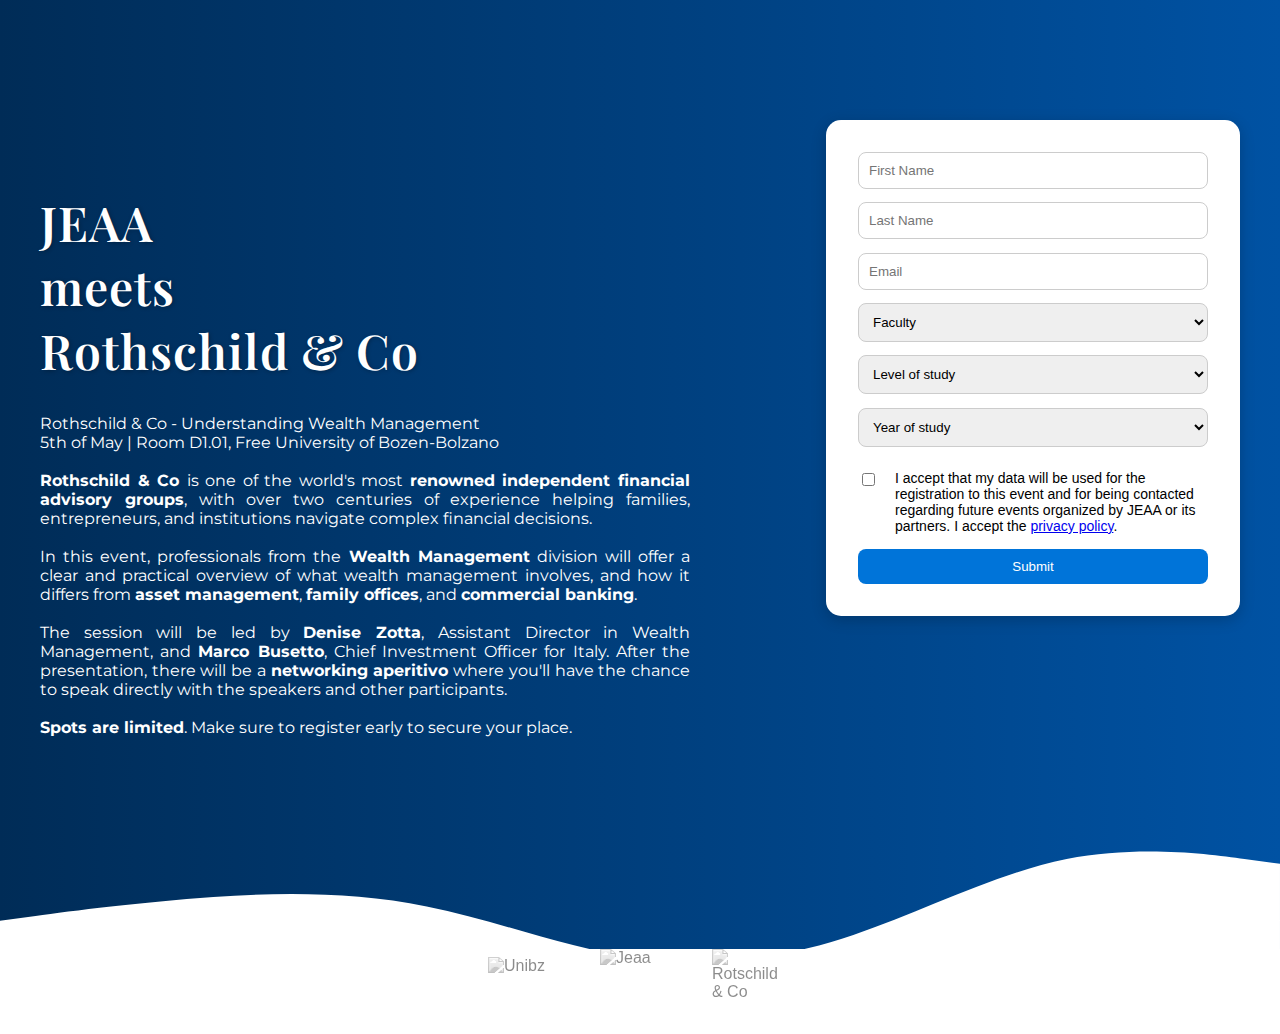
==== index.html @ 2bf0bf8e "Update index.html" ====
<!DOCTYPE html>
<html lang="en">
<head>
  <meta charset="UTF-8" />
  <meta name="viewport" content="width=device-width, initial-scale=1.0"/>
  <title>Rotschild & JEAA</title>
  <link rel="stylesheet" href="style.css"/>
  <link href="https://fonts.googleapis.com/css2?family=Playfair+Display:wght@500;600;700&display=swap" rel="stylesheet">
  <link href='https://fonts.googleapis.com/css?family=Montserrat' rel='stylesheet'>

</head>
<body>
    <div id="cursor" class="cursor"></div>
    <section class="hero">
        <div class="content">
            <div class="left">

                <h1 class="responsive-title">
                    JEAA<br class="mobile-break"> meets <br class="mobile-break"> Rothschild & Co
                </h1>

                <div class="text">
                    <p align="justify"> Rothschild & Co - Understanding Wealth Management <br>
                        5th of May | Room D1.01, Free University of Bozen-Bolzano <br><br>
                        <strong>Rothschild & Co </strong>is one of the world's most <strong>renowned independent financial advisory groups</strong>, with over two centuries of experience helping families, entrepreneurs, and institutions navigate complex financial decisions. <br><br>
                        In this event, professionals from the <strong>Wealth Management</strong> division will offer a clear and practical overview of what wealth management involves, and how it differs from <strong>asset management</strong>, <strong>family offices</strong>, and <strong>commercial banking</strong>. <br><br>
                        The session will be led by <strong>Denise Zotta</strong>, Assistant Director in Wealth Management, and <strong>Marco Busetto</strong>, Chief Investment Officer for Italy. After the presentation, there will be a <strong>networking aperitivo</strong> where you'll have the chance to speak directly with the speakers and other participants. <br><br>
                        <strong>Spots are limited</strong>. Make sure to register early to secure your place.
                    </p>  
                </div>

            </div>

            <div class="right">
                <form action="https://formspree.io/f/xzzeylgb" method="POST">

                    <input type="text" name="First Name" placeholder="First Name" required />
                    <input type="text" name="Last Name" placeholder="Last Name" required />
                    <input type="email" name="Email" placeholder="Email" required />

                    <select name="Faculty" placeholder="Faculty" required >
                        <option value="select">Faculty</option>
                        <option value="A, E and Food Sciences">Agricultural, Environmental and Food Sciences</option>
                        <option value="Design and Art">Design and Art</option>
                        <option value="Economics and Management">Economics and Management</option>
                        <option value="Education">Education</option>
                        <option value="Engineering">Engineering</option>
                    </select>  

                    <select name="Level" placeholder="Faculty" required >
                        <option value="select">Level of study</option>
                        <option value="Bachelor">Bachelor</option>
                        <option value="Master">Master</option>
                        <option value="Executive Master">Executive Master</option>
                        <option value="PhD">PhD</option>
                        <option value="Lifelong Learning">Lifelong learning</option>
                    </select>  

                    <select name="Year" placeholder="Year" required >
                        <option value="select">Year of study</option>
                        <option value="1st">1st</option>
                        <option value="2nd">2nd</option>
                        <option value="3rd">3nd</option>
                        <option value="4th">4th</option>
                        <option value="5th">5th</option>
                        <option value="other">Other</option>
                    </select> 
              
                    <div class="privacy-consent">
                        <input type="checkbox" name="privacyConsent" required /> 
                        <label>I accept that my data will be used for the  registration to this event and for being contacted regarding future events organized by JEAA or its partners. I accept the <a href="https://www.jeaa.it/en/privacy-and-terms/" target="_blank">privacy policy</a>.</label>
                    </div>
          
                    <button type="submit">Submit</button>

                </form>
            </div>

        </div>
    
        <svg class="wave" xmlns="http://www.w3.org/2000/svg" viewBox="0 0 1440 320">
            <path fill="#ffffff" fill-opacity="1" d="M0,192L40,186.7C80,181,160,171,240,165.3C320,160,400,160,480,176C560,192,640,224,720,234.7C800,245,880,235,960,208C1040,181,1120,139,1200,122.7C1280,107,1360,117,1400,122.7L1440,128L1440,320L1400,320C1360,320,1280,320,1200,320C1120,320,1040,320,960,320C880,320,800,320,720,320C640,320,560,320,480,320C400,320,320,320,240,320C160,320,80,320,40,320L0,320Z"></path>
        </svg>
          
        
    </section>
    
    <section class="footer-logos">
        <img src="https://i.postimg.cc/QNvwqq4v/unibz-logo.png" alt="Unibz">
        <img src="https://i.postimg.cc/tJSdLdnV/jeaa-junior-enterprise-alto-adige-logo-1-Photoroom-1.png" alt="Jeaa">
        <img src="https://seekvectors.com/files/download/rothschild-bank-logo-04.png" alt="Rotschild & Co">
    </section>

    
<script>
    const form = document.querySelector("form");
  
    form.addEventListener("submit", function(e) {
        const email = form.querySelector('input[name="Email"]')?.value;

        if (email && localStorage.getItem(`submitted_${email}`)) {
            alert("You have already submitted the form with this email.");
            e.preventDefault();
            return false;
        }

        if (email) {
            localStorage.setItem(`submitted_${email}`, "true");
        }
    });
</script>

</body>

</html>
---- style.css ----
body {
    margin: 0;
    font-family: 'Segoe UI', sans-serif;
    background-color: #ffffff;
    color: #1a1a1a;
    overflow-x: hidden;  
}
  
.hero {
    background: linear-gradient(to right, #002c57, #0052a3);
    color: white;
    padding: 25rem 2rem 0 2rem;
    position: relative;
}
  
.content {
    display: flex;
    justify-content: space-between;
    align-items: center;
    max-width: 1200px;
    margin: 0 auto;
    flex-wrap: wrap;
    position: relative;
    top: -180px; 
}

@media screen and (max-width: 767px) {
    * {
        box-sizing: border-box;
    }
      
    body {
        overflow-x: hidden;
    }

    .hero {
        padding-top: 6rem;
    }
  
    .content {
        flex-direction: column;
        align-items: center;
        top: 0 !important; 
        margin-top: 0 !important;
    }
  
    .left h1 {
        font-size: 2.2rem;
        margin-top: -50px;
        align-self: center;
    }
  
    .right {
        width: 100%;
        max-width: 100%;
        padding: 1.5rem;   
        margin: 1rem 0 3rem 0 !important;   
        margin-top: 0 !important;
        margin-left: 0 !important;
        align-self: center;
        margin-bottom: 3rem;
    }  

    .left, .text {
        width: 100%;
        max-width: 100%
    }
   
}

.left {
    flex: 1;
    min-width: 300px;
    align-self: flex-start;
    margin-top: 70px;
}

.text {
    width : 100%;
    max-width: 650px;
}

.left h1 {
    font-size: 3rem;
    font-family: 'Playfair Display', serif;
    font-weight: 600;
    letter-spacing: 1px;
    margin-bottom: 2rem;
    margin-top: -100px;
    color: #ffffff;
    text-shadow: 1px 1px 4px rgba(0, 0, 0, 0.3); 
}
      
.left p {
    font-size: 1rem;
    margin-bottom: 2rem;
    font-family: 'Montserrat';
}
  
.logos img {
    width: 80px;
    height: 80px;
    margin-right: 1rem;
    background: white;
    padding: 0.5rem;
    border-radius: 8px;
}

.right {
    background: white;
    padding: 2rem;
    margin-top: -100px;
    border-radius: 15px;
    color: #000;
    width: 350px; 
    box-shadow: 0 4px 15px rgba(0,0,0,0.2);
    align-self: flex-start;
    margin-left: auto; 
}
  
.privacy-consent label {
    display:inline;
    align-items: center;
    font-size: 14px;    
}
  
.privacy-consent input[type="checkbox"] {
    margin-right: 10px;
}

.privacy-consent {
    display: flex;
    align-items: flex-start;
    gap: 10px;
    margin-top: 10px;
}

form {
    display: flex;
    flex-direction: column;    
}
  
input {
    padding: 0.75em;
    margin-bottom: 1em;
    border: 1px solid #ccc;
    border-radius: 8px;
}

select {
    padding: 0.75em;
    margin-bottom: 1em;
    border: 1px solid #ccc;
    border-radius: 8px;
}
  
button {
    padding: 0.75em;
    background-color: #0074D9;
    color: white;
    border: none;
    border-radius: 8px;
    cursor: pointer;
    margin-top: 15px;
}
  
button:hover {
    background-color: #005fa3;
}
  
.wave {
    position: absolute;
    bottom: 0; 
    left: 0;
    width: 100%;
    height: auto;  
    margin-bottom: -85px;
}
  
.footer-logos {
    background: white;
    display: flex;
    justify-content: center;
    flex-wrap: wrap;
    padding: 0rem 1rem;
    gap: 2rem;
}
  
.footer-logos img {
    width: 80px;
    height: 80px;
    opacity: 0.5;
    filter: grayscale(100%);
    transition: transform 0.3s ease, opacity 0.3s ease, filter 0.3s ease;
    cursor: pointer;
}

.footer-logos img:first-child{
    width:80px;
    height:65px;
    align-self: center;
}
    
.footer-logos img:hover {
    transform: scale(1.1);
    opacity: 1;
    filter: grayscale(0%);
}
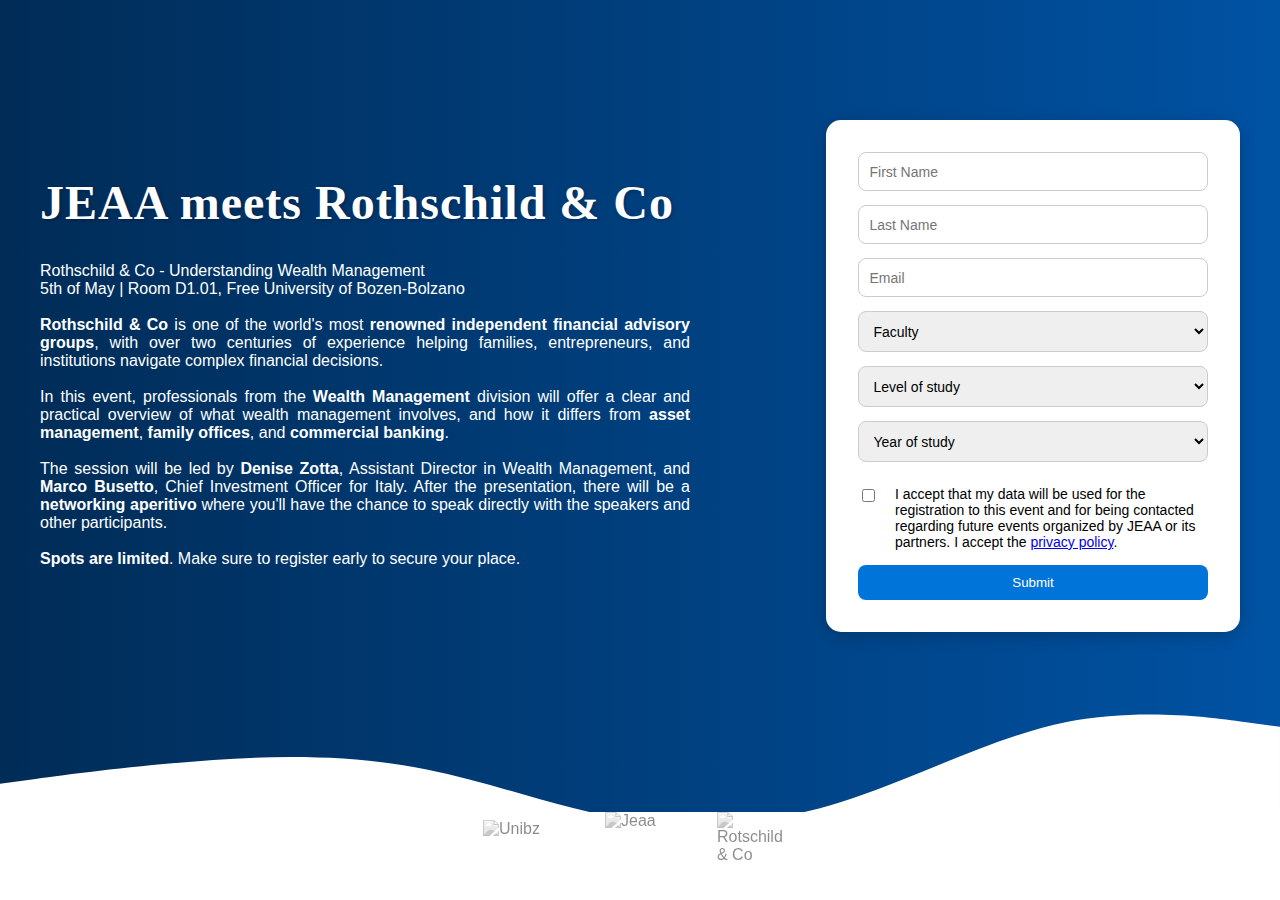
==== commit bf77c661: "Update index.html" ====
--- a/index.html
+++ b/index.html
@@ -10,7 +10,7 @@
 
 </head>
 <body>
-    <div id="cursor" class="cursor"></div>
+    
     <section class="hero">
         <div class="content">
             <div class="left">
--- a/style.css
+++ b/style.css
@@ -24,6 +24,10 @@
     top: -180px; 
 }
 
+.mobile-break {
+    display: none;
+}
+
 @media screen and (max-width: 767px) {
     * {
         box-sizing: border-box;
@@ -43,9 +47,13 @@
         top: 0 !important; 
         margin-top: 0 !important;
     }
-  
+
+    .mobile-break {
+        display: inline;
+    }
+    
     .left h1 {
-        font-size: 2.2rem;
+        font-size: 2rem;
         margin-top: -50px;
         align-self: center;
     }
@@ -82,11 +90,11 @@
 
 .left h1 {
     font-size: 3rem;
-    font-family: 'Playfair Display', serif;
+    font-family: calluna, serif;
     font-weight: 600;
     letter-spacing: 1px;
     margin-bottom: 2rem;
-    margin-top: -100px;
+    margin-top: -115px;
     color: #ffffff;
     text-shadow: 1px 1px 4px rgba(0, 0, 0, 0.3); 
 }
@@ -94,7 +102,7 @@
 .left p {
     font-size: 1rem;
     margin-bottom: 2rem;
-    font-family: 'Montserrat';
+    font-family: "Source Sans Pro", sans-serif;
 }
   
 .logos img {
@@ -122,6 +130,7 @@
     display:inline;
     align-items: center;
     font-size: 14px;    
+    font-family: "Source Sans Pro", sans-serif;
 }
   
 .privacy-consent input[type="checkbox"] {
@@ -145,6 +154,17 @@
     margin-bottom: 1em;
     border: 1px solid #ccc;
     border-radius: 8px;
+}
+
+input, select, textarea {
+    font-family: "Source Sans Pro", sans-serif;
+    font-size: 14px;
+}
+  
+input::placeholder,
+select::placeholder {
+  font-family: "Source Sans Pro", sans-serif; 
+  font-size: 14px;
 }
 
 select {
@@ -175,7 +195,8 @@
     width: 100%;
     height: auto;  
     margin-bottom: -85px;
-}
+    display: block;
+}  
   
 .footer-logos {
     background: white;
@@ -200,6 +221,9 @@
     height:65px;
     align-self: center;
 }
+.footer-logos img:nth-child(2) {
+    margin-left: 10px;
+  }
     
 .footer-logos img:hover {
     transform: scale(1.1);
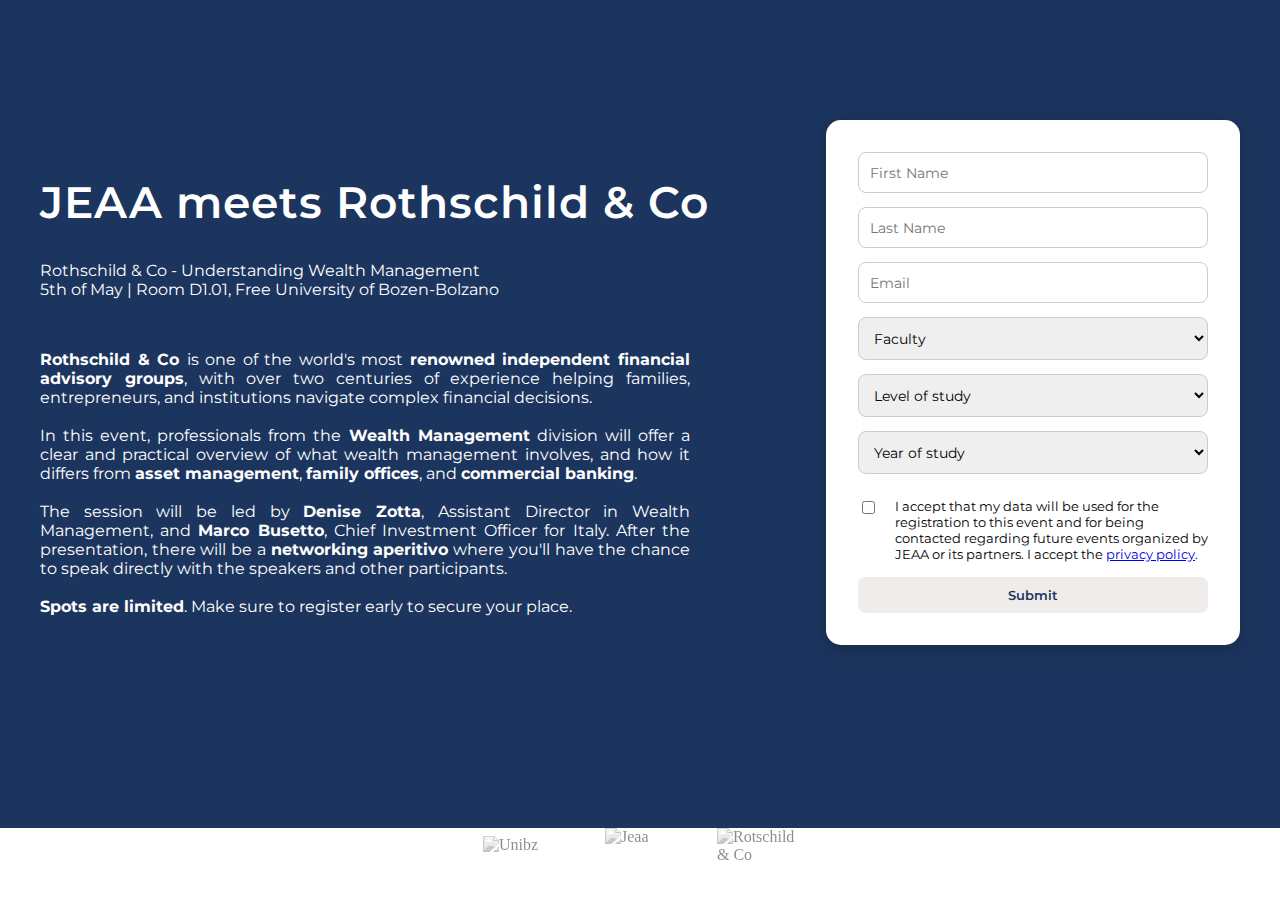
==== commit 45cc32be: "Update index.html" ====
--- a/index.html
+++ b/index.html
@@ -18,10 +18,12 @@
                 <h1 class="responsive-title">
                     JEAA<br class="mobile-break"> meets <br class="mobile-break"> Rothschild & Co
                 </h1>
+                <p class="subtitle" align="justify">Rothschild & Co - Understanding Wealth Management <br>
+                                   5th of May | Room D1.01, Free University of Bozen-Bolzano <br><br>
+                </p>
 
                 <div class="text">
-                    <p align="justify"> Rothschild & Co - Understanding Wealth Management <br>
-                        5th of May | Room D1.01, Free University of Bozen-Bolzano <br><br>
+                    <p align="justify"> 
                         <strong>Rothschild & Co </strong>is one of the world's most <strong>renowned independent financial advisory groups</strong>, with over two centuries of experience helping families, entrepreneurs, and institutions navigate complex financial decisions. <br><br>
                         In this event, professionals from the <strong>Wealth Management</strong> division will offer a clear and practical overview of what wealth management involves, and how it differs from <strong>asset management</strong>, <strong>family offices</strong>, and <strong>commercial banking</strong>. <br><br>
                         The session will be led by <strong>Denise Zotta</strong>, Assistant Director in Wealth Management, and <strong>Marco Busetto</strong>, Chief Investment Officer for Italy. After the presentation, there will be a <strong>networking aperitivo</strong> where you'll have the chance to speak directly with the speakers and other participants. <br><br>
@@ -77,11 +79,11 @@
             </div>
 
         </div>
-    
+        <!--
         <svg class="wave" xmlns="http://www.w3.org/2000/svg" viewBox="0 0 1440 320">
             <path fill="#ffffff" fill-opacity="1" d="M0,192L40,186.7C80,181,160,171,240,165.3C320,160,400,160,480,176C560,192,640,224,720,234.7C800,245,880,235,960,208C1040,181,1120,139,1200,122.7C1280,107,1360,117,1400,122.7L1440,128L1440,320L1400,320C1360,320,1280,320,1200,320C1120,320,1040,320,960,320C880,320,800,320,720,320C640,320,560,320,480,320C400,320,320,320,240,320C160,320,80,320,40,320L0,320Z"></path>
         </svg>
-          
+        -->  
         
     </section>
     
--- a/style.css
+++ b/style.css
@@ -1,13 +1,13 @@
 body {
     margin: 0;
-    font-family: 'Segoe UI', sans-serif;
-    background-color: #ffffff;
+    /*font-family: 'Segoe UI', sans-serif;
+    background-color: #ffffff;*/
     color: #1a1a1a;
     overflow-x: hidden;  
 }
   
 .hero {
-    background: linear-gradient(to right, #002c57, #0052a3);
+    background: #1C355E;
     color: white;
     padding: 25rem 2rem 0 2rem;
     position: relative;
@@ -52,9 +52,8 @@
         display: inline;
     }
     
-    .left h1 {
+    .left h1.responsive-title {
         font-size: 2rem;
-        margin-top: -50px;
         align-self: center;
     }
   
@@ -81,6 +80,7 @@
     min-width: 300px;
     align-self: flex-start;
     margin-top: 70px;
+    
 }
 
 .text {
@@ -89,22 +89,21 @@
 }
 
 .left h1 {
-    font-size: 3rem;
-    font-family: calluna, serif;
+    font-size: 2.755rem;
+    font-family: 'Montserrat';
     font-weight: 600;
     letter-spacing: 1px;
     margin-bottom: 2rem;
     margin-top: -115px;
     color: #ffffff;
-    text-shadow: 1px 1px 4px rgba(0, 0, 0, 0.3); 
 }
       
 .left p {
     font-size: 1rem;
     margin-bottom: 2rem;
-    font-family: "Source Sans Pro", sans-serif;
-}
-  
+    font-family: 'Montserrat';
+}
+/*  
 .logos img {
     width: 80px;
     height: 80px;
@@ -113,24 +112,27 @@
     padding: 0.5rem;
     border-radius: 8px;
 }
+*/    
 
 .right {
     background: white;
     padding: 2rem;
+    border-radius: 15px;
     margin-top: -100px;
-    border-radius: 15px;
     color: #000;
     width: 350px; 
     box-shadow: 0 4px 15px rgba(0,0,0,0.2);
     align-self: flex-start;
     margin-left: auto; 
+    position: relative;
+    z-index: 10;
 }
   
 .privacy-consent label {
     display:inline;
     align-items: center;
-    font-size: 14px;    
-    font-family: "Source Sans Pro", sans-serif;
+    font-size: 13px;    
+    font-family: 'Montserrat';
 }
   
 .privacy-consent input[type="checkbox"] {
@@ -157,13 +159,13 @@
 }
 
 input, select, textarea {
-    font-family: "Source Sans Pro", sans-serif;
+    font-family: 'Montserrat';
     font-size: 14px;
 }
   
 input::placeholder,
 select::placeholder {
-  font-family: "Source Sans Pro", sans-serif; 
+  font-family: 'Montserrat'; 
   font-size: 14px;
 }
 
@@ -176,16 +178,23 @@
   
 button {
     padding: 0.75em;
-    background-color: #0074D9;
-    color: white;
+    /*
+    background-color: #0074D9;*/
+    background-color: #efecea;
+    color: #1C355E;
     border: none;
     border-radius: 8px;
     cursor: pointer;
     margin-top: 15px;
+    font-family: 'Montserrat';
+    font-size: 13px;
+    font-weight: 600;
 }
   
 button:hover {
-    background-color: #005fa3;
+    background-color: #1C355E;
+    color: #efecea;
+    cursor: pointer;
 }
   
 .wave {
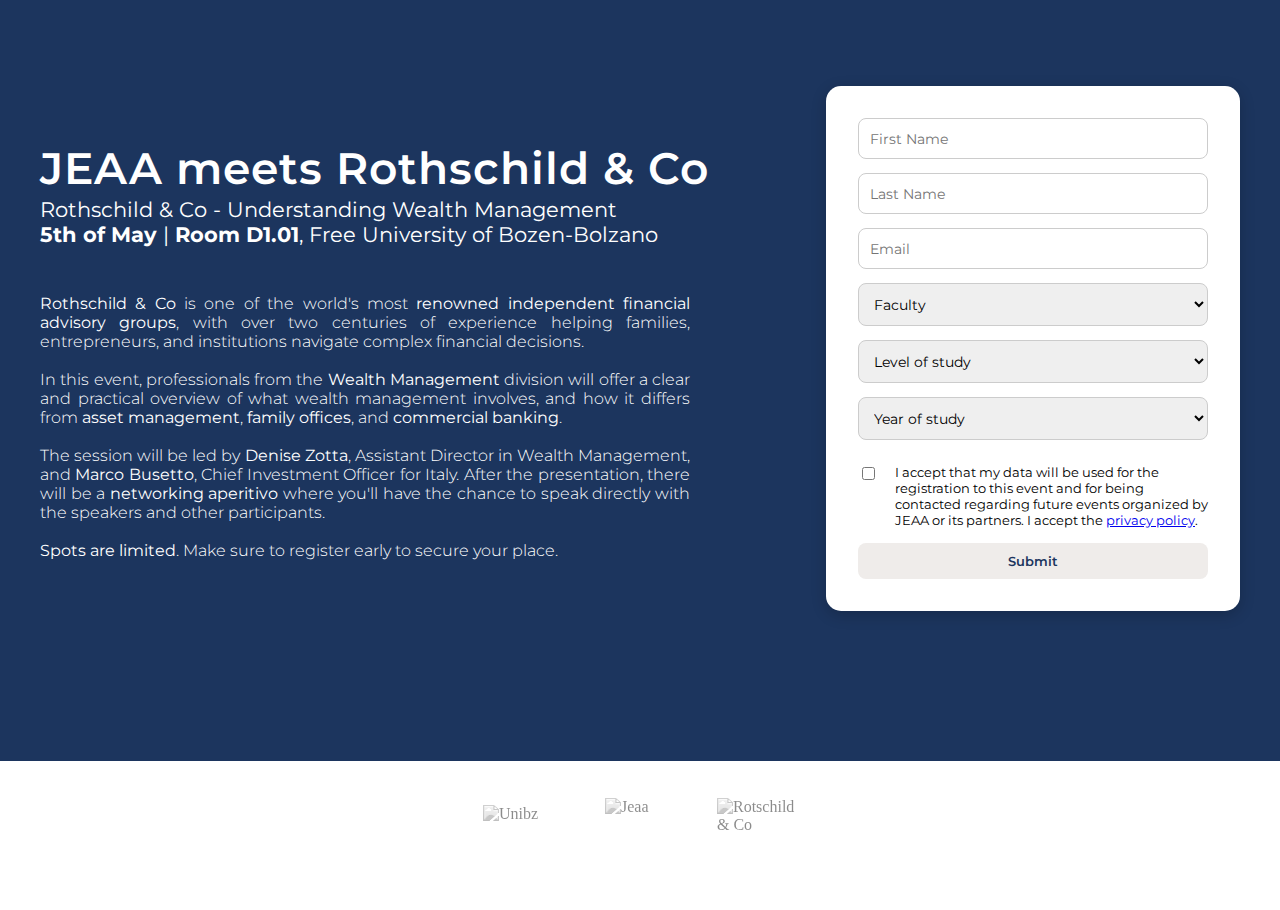
==== commit 1406cff1: "Update index.html" ====
--- a/index.html
+++ b/index.html
@@ -19,7 +19,7 @@
                     JEAA<br class="mobile-break"> meets <br class="mobile-break"> Rothschild & Co
                 </h1>
                 <p class="subtitle" align="justify">Rothschild & Co - Understanding Wealth Management <br>
-                                   5th of May | Room D1.01, Free University of Bozen-Bolzano <br><br>
+                                   <strong>5th of May</strong> | <strong>Room D1.01</strong>, Free University of Bozen-Bolzano <br><br>
                 </p>
 
                 <div class="text">
--- a/style.css
+++ b/style.css
@@ -9,7 +9,7 @@
 .hero {
     background: #1C355E;
     color: white;
-    padding: 25rem 2rem 0 2rem;
+    padding: 21rem 2rem 0 2rem; /*il primo parametro era 25*/
     position: relative;
 }
   
@@ -21,7 +21,7 @@
     margin: 0 auto;
     flex-wrap: wrap;
     position: relative;
-    top: -180px; 
+    top: -150px; /*era -180px*/
 }
 
 .mobile-break {
@@ -51,11 +51,17 @@
     .mobile-break {
         display: inline;
     }
-    
+
     .left h1.responsive-title {
+        font-size: 2.7rem;
+        align-self: center;
+    }
+    /*
+    .left h1 {
         font-size: 2rem;
+        margin-top: -50px;
         align-self: center;
-    }
+    }*/
   
     .right {
         width: 100%;
@@ -80,7 +86,13 @@
     min-width: 300px;
     align-self: flex-start;
     margin-top: 70px;
-    
+}
+
+.left p.subtitle {
+    font-size: 1.3rem;
+    font-family: 'Montserrat';
+    font-weight: 400;
+    margin-top: -30px; 
 }
 
 .text {
@@ -102,23 +114,15 @@
     font-size: 1rem;
     margin-bottom: 2rem;
     font-family: 'Montserrat';
-}
-/*  
-.logos img {
-    width: 80px;
-    height: 80px;
-    margin-right: 1rem;
-    background: white;
-    padding: 0.5rem;
-    border-radius: 8px;
-}
-*/    
+    font-weight: 300;
+    margin-top: -10px; 
+} 
 
 .right {
     background: white;
     padding: 2rem;
     border-radius: 15px;
-    margin-top: -100px;
+    margin-top: -100px; 
     color: #000;
     width: 350px; 
     box-shadow: 0 4px 15px rgba(0,0,0,0.2);
@@ -206,7 +210,7 @@
     margin-bottom: -85px;
     display: block;
 }  
-  
+/*  
 .footer-logos {
     background: white;
     display: flex;
@@ -214,8 +218,18 @@
     flex-wrap: wrap;
     padding: 0rem 1rem;
     gap: 2rem;
-}
-  
+}*/
+
+.footer-logos {
+    background: white;
+    display: flex;
+    justify-content: center;
+    flex-wrap: wrap;
+    padding: 2rem 2rem; /* aumentato padding per renderla una "striscia visiva" */
+    gap: 2rem;
+    border-top: 5px solid white; /* opzionale, per separarla bene dal contenuto sopra */
+}
+
 .footer-logos img {
     width: 80px;
     height: 80px;
@@ -225,14 +239,15 @@
     cursor: pointer;
 }
 
-.footer-logos img:first-child{
+.footer-logos img:first-child {
     width:80px;
     height:65px;
     align-self: center;
 }
+
 .footer-logos img:nth-child(2) {
     margin-left: 10px;
-  }
+}
     
 .footer-logos img:hover {
     transform: scale(1.1);
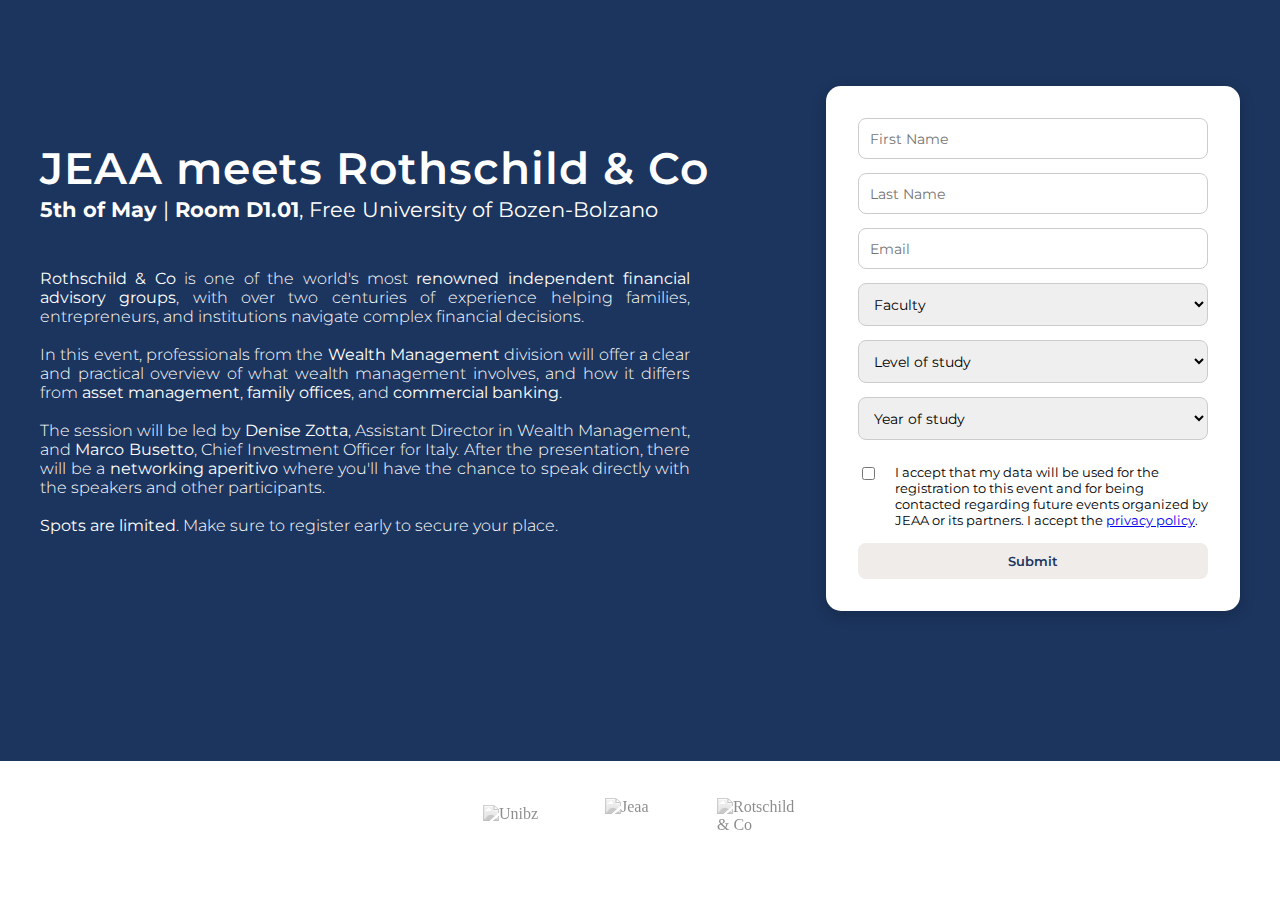
==== commit 3f5525fa: "Update index.html" ====
--- a/index.html
+++ b/index.html
@@ -18,8 +18,7 @@
                 <h1 class="responsive-title">
                     JEAA<br class="mobile-break"> meets <br class="mobile-break"> Rothschild & Co
                 </h1>
-                <p class="subtitle" align="justify">Rothschild & Co - Understanding Wealth Management <br>
-                                   <strong>5th of May</strong> | <strong>Room D1.01</strong>, Free University of Bozen-Bolzano <br><br>
+                <p class="subtitle" align="justify"><strong>5th of May</strong> | <strong>Room D1.01</strong>, Free University of Bozen-Bolzano <br><br>
                 </p>
 
                 <div class="text">
--- a/style.css
+++ b/style.css
@@ -53,7 +53,7 @@
     }
 
     .left h1.responsive-title {
-        font-size: 2.7rem;
+        font-size: 2.2rem;
         align-self: center;
     }
     /*
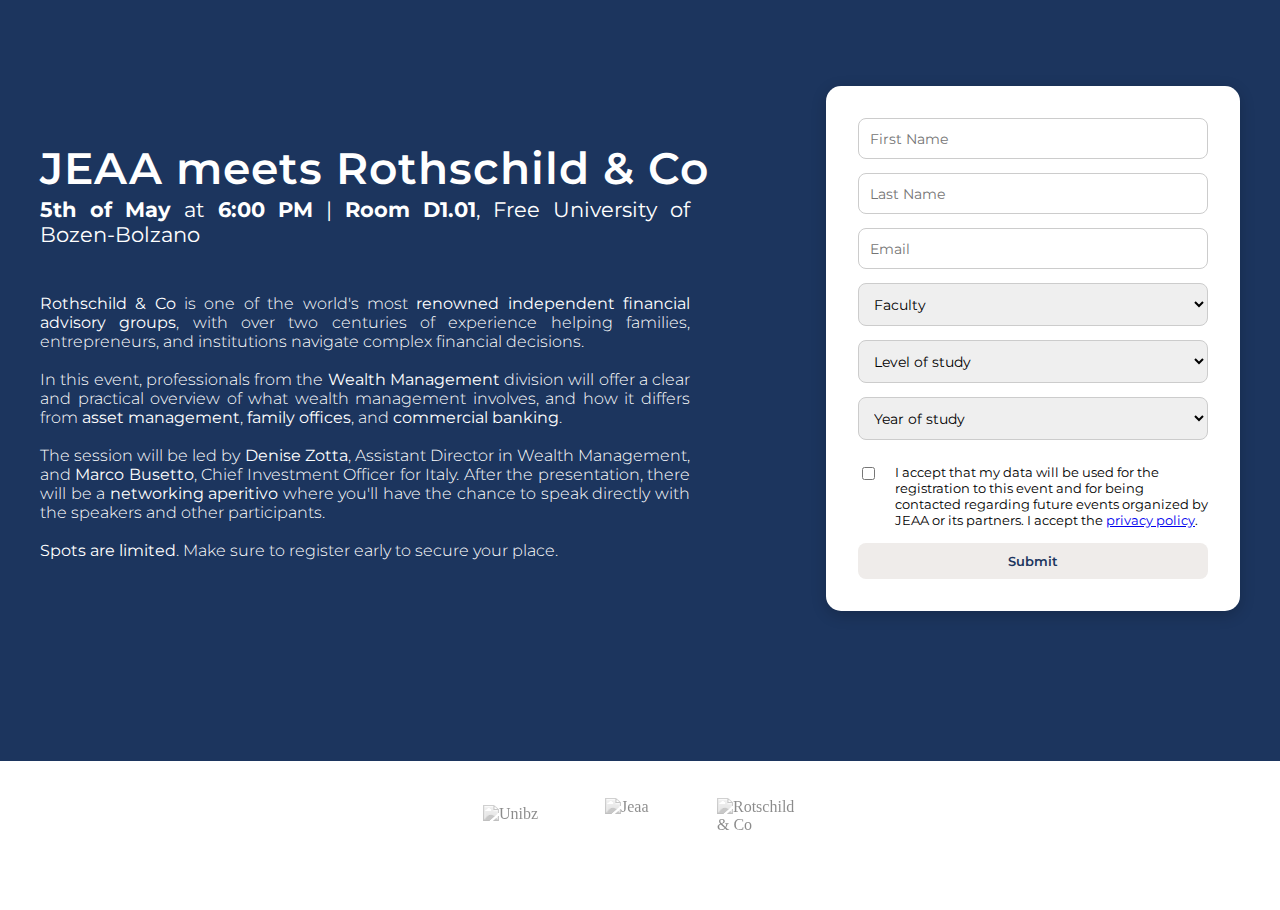
==== commit 01cc165c: "Update index.html" ====
--- a/index.html
+++ b/index.html
@@ -18,8 +18,10 @@
                 <h1 class="responsive-title">
                     JEAA<br class="mobile-break"> meets <br class="mobile-break"> Rothschild & Co
                 </h1>
-                <p class="subtitle" align="justify"><strong>5th of May</strong> | <strong>Room D1.01</strong>, Free University of Bozen-Bolzano <br><br>
+               <div class="subtext">
+                <p class="subtitle" align="justify"><strong>5th of May</strong> at <strong>6:00 PM</strong> | <strong>Room D1.01</strong>, Free University of Bozen-Bolzano <br><br>
                 </p>
+                </div>
 
                 <div class="text">
                     <p align="justify"> 
--- a/style.css
+++ b/style.css
@@ -96,6 +96,11 @@
 }
 
 .text {
+    width : 100%;
+    max-width: 650px;
+}
+
+.subtext {
     width : 100%;
     max-width: 650px;
 }
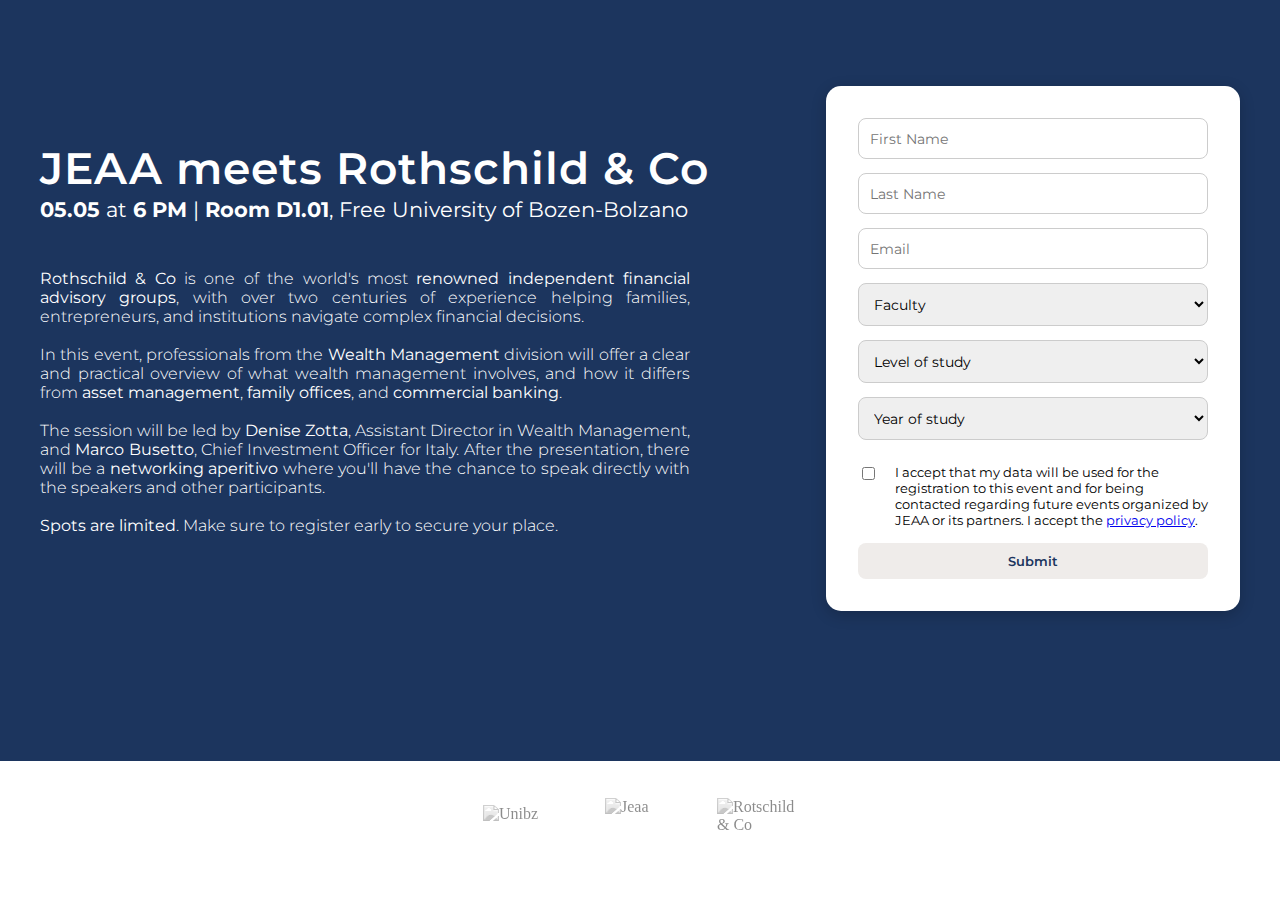
==== commit 50241aba: "Update index.html" ====
--- a/index.html
+++ b/index.html
@@ -19,8 +19,7 @@
                     JEAA<br class="mobile-break"> meets <br class="mobile-break"> Rothschild & Co
                 </h1>
                <div class="subtext">
-                <p class="subtitle" align="justify"><strong>5th of May</strong> at <strong>6:00 PM</strong> | <strong>Room D1.01</strong>, Free University of Bozen-Bolzano <br><br>
-                </p>
+                    <p class="subtitle" align="justify"><strong>05.05</strong> at <strong>6 PM</strong> | <strong>Room D1.01</strong>, Free University of Bozen-Bolzano <br><br></p>
                 </div>
 
                 <div class="text">
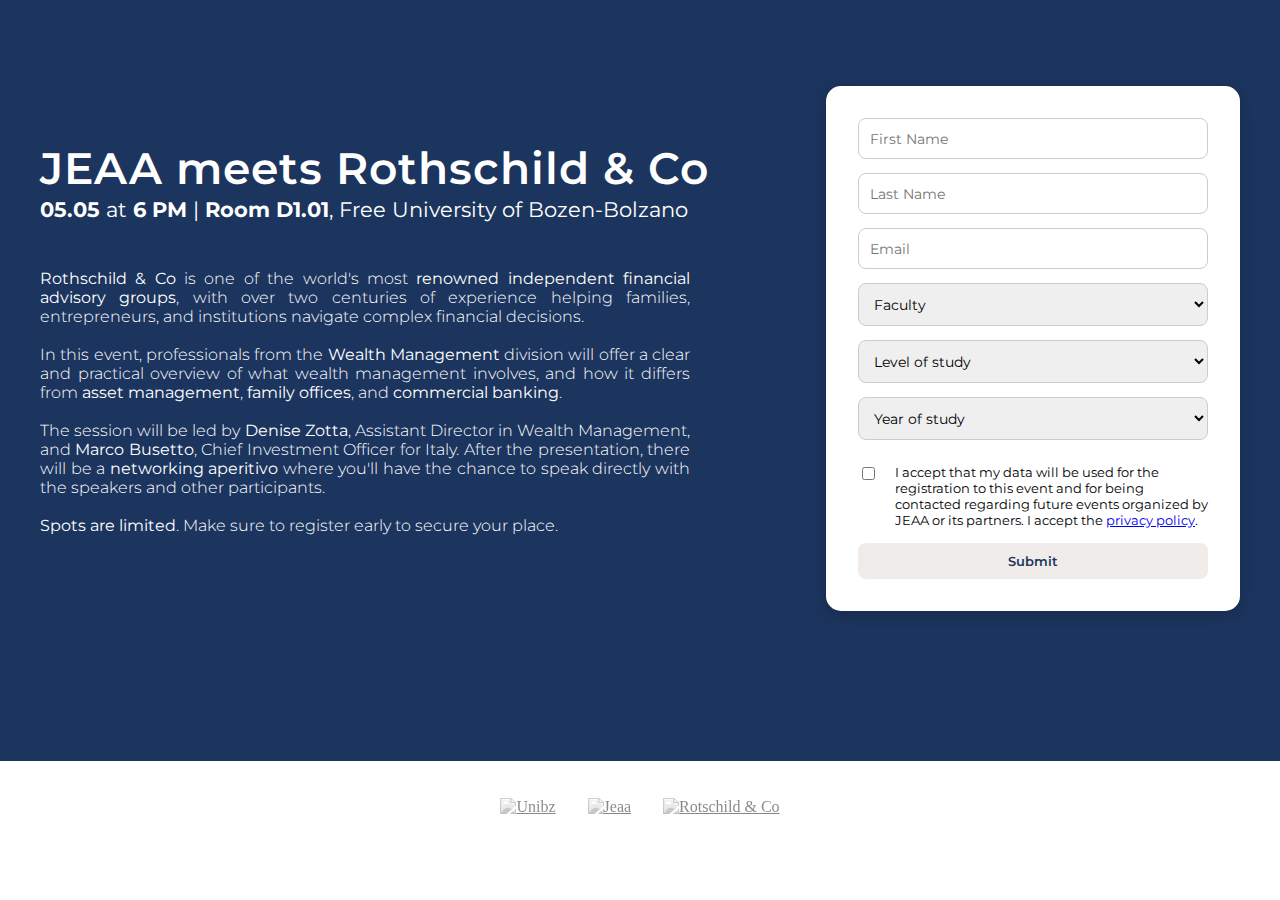
==== commit c5a33298: "Update index.html" ====
--- a/index.html
+++ b/index.html
@@ -18,7 +18,7 @@
                 <h1 class="responsive-title">
                     JEAA<br class="mobile-break"> meets <br class="mobile-break"> Rothschild & Co
                 </h1>
-               <div class="subtext">
+                <div class="subtext">
                     <p class="subtitle" align="justify"><strong>05.05</strong> at <strong>6 PM</strong> | <strong>Room D1.01</strong>, Free University of Bozen-Bolzano <br><br></p>
                 </div>
 
@@ -79,18 +79,13 @@
             </div>
 
         </div>
-        <!--
-        <svg class="wave" xmlns="http://www.w3.org/2000/svg" viewBox="0 0 1440 320">
-            <path fill="#ffffff" fill-opacity="1" d="M0,192L40,186.7C80,181,160,171,240,165.3C320,160,400,160,480,176C560,192,640,224,720,234.7C800,245,880,235,960,208C1040,181,1120,139,1200,122.7C1280,107,1360,117,1400,122.7L1440,128L1440,320L1400,320C1360,320,1280,320,1200,320C1120,320,1040,320,960,320C880,320,800,320,720,320C640,320,560,320,480,320C400,320,320,320,240,320C160,320,80,320,40,320L0,320Z"></path>
-        </svg>
-        -->  
         
     </section>
     
     <section class="footer-logos">
-        <img src="https://i.postimg.cc/QNvwqq4v/unibz-logo.png" alt="Unibz">
-        <img src="https://i.postimg.cc/tJSdLdnV/jeaa-junior-enterprise-alto-adige-logo-1-Photoroom-1.png" alt="Jeaa">
-        <img src="https://seekvectors.com/files/download/rothschild-bank-logo-04.png" alt="Rotschild & Co">
+        <a href="https://www.unibz.it/en/" target="_blank"> <img src="https://i.postimg.cc/QNvwqq4v/unibz-logo.png" alt="Unibz"> </a>
+        <a href="https://www.jeaa.it/en/" target="_blank"> <img src="https://i.postimg.cc/tJSdLdnV/jeaa-junior-enterprise-alto-adige-logo-1-Photoroom-1.png" alt="Jeaa"> </a>
+        <a href="https://www.rothschildandco.com/" target="_blank"> <img src="https://seekvectors.com/files/download/rothschild-bank-logo-04.png" alt="Rotschild & Co"> </a> 
     </section>
 
     
